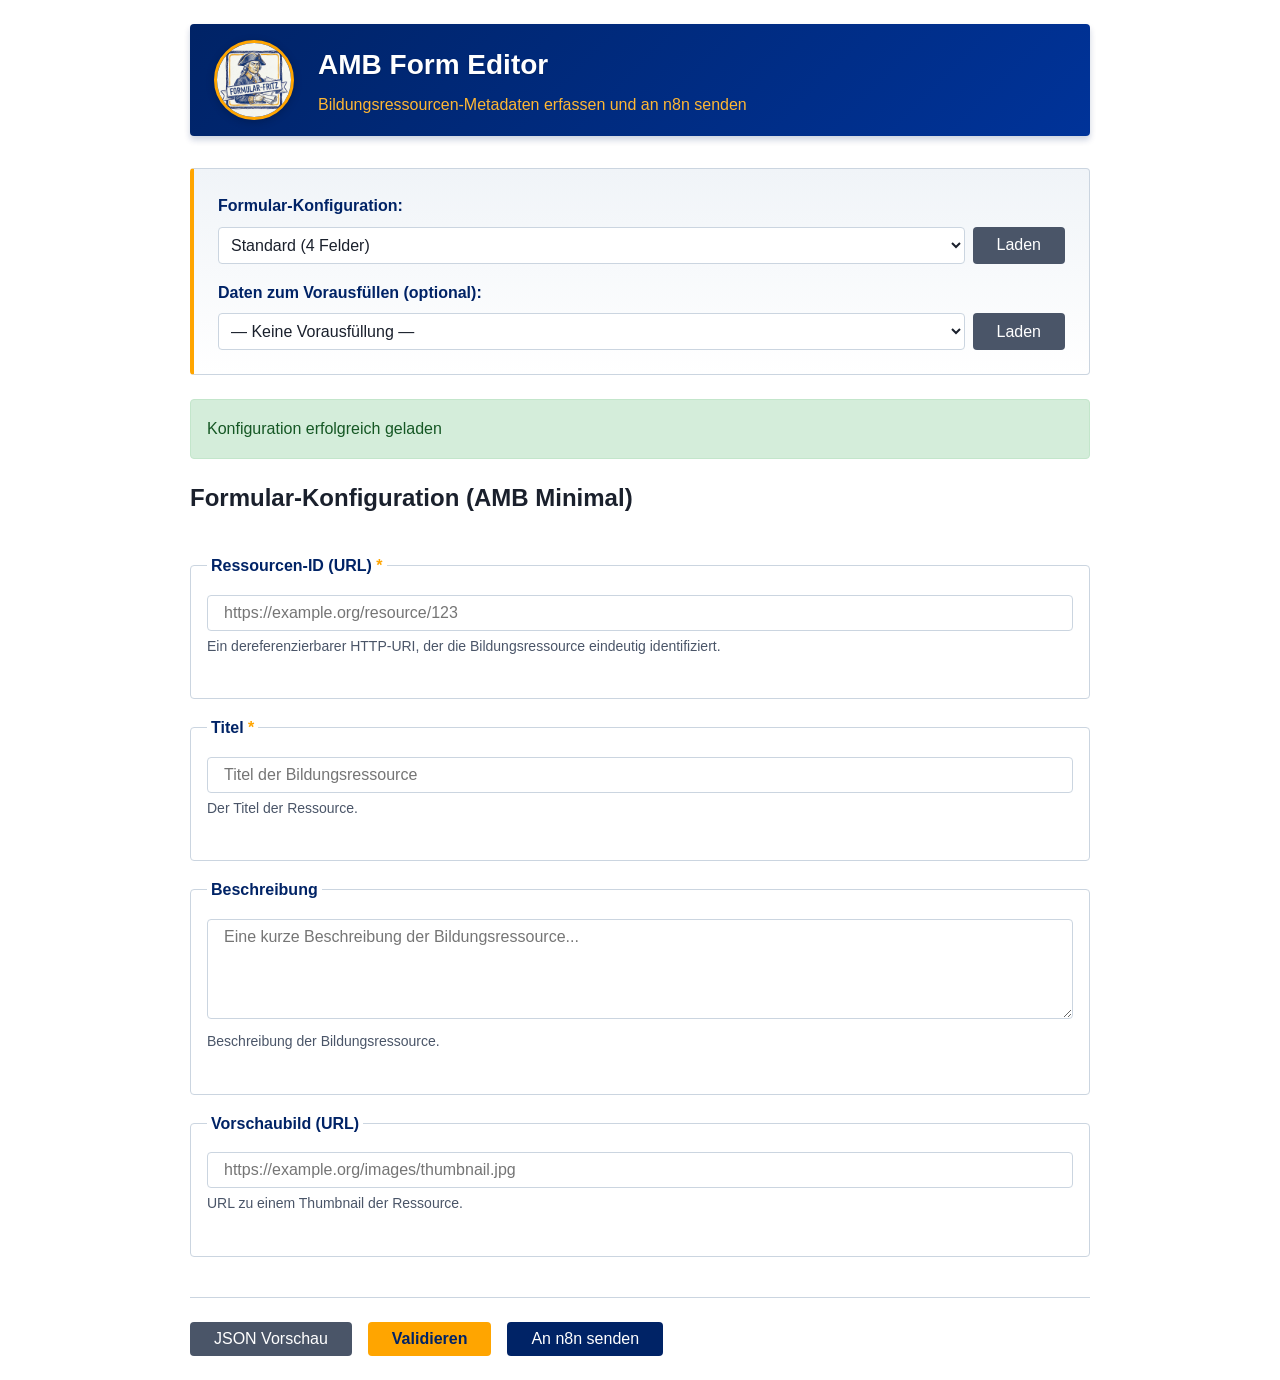
==== index.html @ 4264b277 "Initial commit: AMB Form Editor - Modularer Form Editor für AMB-konforme Metadaten - MD-basierte Kon" ====
<!DOCTYPE html>
<html lang="de">
<head>
    <meta charset="UTF-8">
    <meta name="viewport" content="width=device-width, initial-scale=1.0">
    <title>AMB Form Editor</title>
    <link rel="stylesheet" href="css/form-editor.css">
</head>
<body>
    <div class="form-editor-container">
        <header class="form-editor-header">
            <img src="assets/Formular-Fritz.jpg" alt="Formular-Fritz" class="mascot">
            <div class="header-text">
                <h1>AMB Form Editor</h1>
                <p>Bildungsressourcen-Metadaten erfassen und an n8n senden</p>
            </div>
        </header>

        <!-- Config Loader -->
        <section class="config-loader">
            <!-- Konfiguration -->
            <div class="loader-row">
                <label>Formular-Konfiguration:</label>
                <div class="input-group">
                    <select id="config-preset" class="preset-select">
                        <option value="">— Vorlage wählen —</option>
                        <option value="config/form-config.md">Standard (4 Felder)</option>
                        <option value="config/form-config-minimal.md">Minimal (nur Pflicht)</option>
                        <option value="config/form-config-extended.md">Erweitert (10 Felder)</option>
                        <option value="custom">Eigene URL eingeben...</option>
                    </select>
                    <input type="url" id="config-url" placeholder="URL zur Config-MD..." style="display: none;">
                    <button type="button" id="load-config-btn" class="btn btn-secondary">Laden</button>
                </div>
            </div>

            <!-- Daten -->
            <div class="loader-row">
                <label>Daten zum Vorausfüllen (optional):</label>
                <div class="input-group">
                    <select id="data-preset" class="preset-select">
                        <option value="">— Keine Vorausfüllung —</option>
                        <option value="data/example-entry.md">Beispiel: Reformation</option>
                        <option value="custom">Eigene URL eingeben...</option>
                    </select>
                    <input type="url" id="data-url" placeholder="URL zur Daten-MD..." style="display: none;">
                    <button type="button" id="load-data-btn" class="btn btn-secondary">Laden</button>
                </div>
            </div>
        </section>

        <!-- Status -->
        <div id="status-container"></div>

        <!-- Form Container -->
        <main id="form-container">
            <div class="loading-indicator">
                <div class="loading-spinner"></div>
                <span>Lade Konfiguration...</span>
            </div>
        </main>

        <!-- JSON Preview -->
        <section id="json-preview" class="json-preview" style="display: none;">
            <h3>JSON Vorschau</h3>
            <pre id="json-output"></pre>
        </section>

        <!-- Validation Results -->
        <section id="validation-results" style="display: none;"></section>
    </div>

    <!-- Module laden -->
    <script src="js/md-parser.js"></script>
    <script src="js/form-generator.js"></script>
    <script src="js/json-builder.js"></script>
    <script src="js/api-client.js"></script>

    <!-- App-Logik -->
    <script>
        /**
         * AMB Form Editor - Hauptanwendung
         */
        (function() {
            'use strict';

            // State
            let currentConfig = null;
            let currentData = null;

            // DOM Elements
            const formContainer = document.getElementById('form-container');
            const statusContainer = document.getElementById('status-container');
            const jsonPreview = document.getElementById('json-preview');
            const jsonOutput = document.getElementById('json-output');
            const validationResults = document.getElementById('validation-results');
            const configUrlInput = document.getElementById('config-url');
            const dataUrlInput = document.getElementById('data-url');
            const configPreset = document.getElementById('config-preset');
            const dataPreset = document.getElementById('data-preset');

            /**
             * Gibt die aktuelle Config-URL zurück (aus Dropdown oder Input)
             */
            function getConfigUrl() {
                const preset = configPreset.value;
                if (preset === 'custom') {
                    return configUrlInput.value.trim();
                }
                return preset;
            }

            /**
             * Gibt die aktuelle Data-URL zurück (aus Dropdown oder Input)
             */
            function getDataUrl() {
                const preset = dataPreset.value;
                if (preset === 'custom') {
                    return dataUrlInput.value.trim();
                }
                return preset;
            }

            /**
             * Toggle für Custom-URL-Input
             */
            function setupPresetToggles() {
                configPreset.addEventListener('change', () => {
                    configUrlInput.style.display = configPreset.value === 'custom' ? 'block' : 'none';
                    if (configPreset.value === 'custom') {
                        configUrlInput.focus();
                    }
                });

                dataPreset.addEventListener('change', () => {
                    dataUrlInput.style.display = dataPreset.value === 'custom' ? 'block' : 'none';
                    if (dataPreset.value === 'custom') {
                        dataUrlInput.focus();
                    }
                });
            }

            /**
             * Zeigt eine Statusmeldung an
             */
            function showStatus(message, type = 'info') {
                statusContainer.innerHTML = `
                    <div class="status-message ${type}">
                        ${message}
                    </div>
                `;
                
                // Automatisch ausblenden nach 5 Sekunden (außer bei Fehlern)
                if (type !== 'error') {
                    setTimeout(() => {
                        statusContainer.innerHTML = '';
                    }, 5000);
                }
            }

            /**
             * Lädt die Konfiguration
             */
            async function loadConfig() {
                const url = getConfigUrl();
                if (!url) {
                    showStatus('Bitte eine Konfiguration auswählen oder URL eingeben', 'warning');
                    return;
                }

                try {
                    formContainer.innerHTML = `
                        <div class="loading-indicator">
                            <div class="loading-spinner"></div>
                            <span>Lade Konfiguration...</span>
                        </div>
                    `;

                    currentConfig = await MDParser.loadFromURL(url);
                    
                    // API-Client konfigurieren
                    if (currentConfig.endpoint) {
                        APIClient.configure({
                            url: currentConfig.endpoint.url,
                            method: currentConfig.endpoint.method || 'POST',
                            contentType: currentConfig.endpoint.contenttype || 'application/json'
                        });
                    }

                    // Formular generieren
                    generateForm();
                    showStatus('Konfiguration erfolgreich geladen', 'success');

                } catch (error) {
                    showStatus(`Fehler beim Laden der Konfiguration: ${error.message}`, 'error');
                    formContainer.innerHTML = `
                        <div class="status-message error">
                            Konfiguration konnte nicht geladen werden. 
                            Bitte prüfen Sie die URL und versuchen Sie es erneut.
                        </div>
                    `;
                }
            }

            /**
             * Lädt Daten zum Vorausfüllen
             */
            async function loadData() {
                const url = getDataUrl();
                if (!url) {
                    showStatus('Bitte Daten auswählen oder URL eingeben', 'warning');
                    return;
                }

                try {
                    currentData = await MDParser.loadFromURL(url);
                    
                    // Formular mit Daten füllen
                    const form = document.getElementById('amb-form');
                    if (form && currentData.values) {
                        FormGenerator.fillForm(form, currentData.values);
                        showStatus('Daten erfolgreich geladen', 'success');
                    }

                } catch (error) {
                    showStatus(`Fehler beim Laden der Daten: ${error.message}`, 'error');
                }
            }

            /**
             * Generiert das Formular
             */
            function generateForm() {
                if (!currentConfig) return;

                const form = FormGenerator.generate(currentConfig, formContainer);
                
                // Event Listeners
                form.addEventListener('submit', handleSubmit);
                
                document.getElementById('preview-btn').addEventListener('click', showPreview);
                document.getElementById('validate-btn').addEventListener('click', validateForm);
            }

            /**
             * Zeigt die JSON-Vorschau
             */
            function showPreview() {
                const form = document.getElementById('amb-form');
                const values = FormGenerator.getFormValues(form);
                const json = JSONBuilder.build(values, currentConfig?.defaults || {});
                
                jsonOutput.innerHTML = JSONBuilder.formatWithHighlighting(json);
                jsonPreview.style.display = 'block';
                
                // Zur Vorschau scrollen
                jsonPreview.scrollIntoView({ behavior: 'smooth' });
            }

            /**
             * Validiert das Formular
             */
            function validateForm() {
                const form = document.getElementById('amb-form');
                const values = FormGenerator.getFormValues(form);
                const json = JSONBuilder.build(values, currentConfig?.defaults || {});
                const result = JSONBuilder.validate(json);

                // Felder markieren
                document.querySelectorAll('.form-field').forEach(field => {
                    field.classList.remove('is-valid', 'is-invalid');
                    field.querySelector('.validation-feedback').textContent = '';
                });

                if (result.valid) {
                    showStatus('✓ Validierung erfolgreich! Das JSON ist AMB-konform.', 'success');
                    validationResults.style.display = 'none';
                    
                    // Alle Felder als valide markieren
                    document.querySelectorAll('.form-field').forEach(field => {
                        const input = field.querySelector('input, textarea, select');
                        if (input && input.value) {
                            field.classList.add('is-valid');
                        }
                    });
                } else {
                    validationResults.innerHTML = `
                        <div class="status-message error">
                            <strong>Validierungsfehler:</strong>
                            <ul>
                                ${result.errors.map(e => `<li>${e}</li>`).join('')}
                            </ul>
                        </div>
                    `;
                    validationResults.style.display = 'block';

                    // Fehlerhafte Felder markieren
                    result.errors.forEach(error => {
                        const fieldName = error.split(' ')[0].toLowerCase();
                        const field = document.querySelector(`[data-field="${fieldName}"]`);
                        if (field) {
                            field.classList.add('is-invalid');
                            field.querySelector('.validation-feedback').textContent = error;
                        }
                    });
                }

                return result.valid;
            }

            /**
             * Sendet das Formular
             */
            async function handleSubmit(e) {
                e.preventDefault();

                // Erst validieren
                if (!validateForm()) {
                    showStatus('Bitte korrigieren Sie die Validierungsfehler', 'warning');
                    return;
                }

                const form = document.getElementById('amb-form');
                const values = FormGenerator.getFormValues(form);
                const json = JSONBuilder.build(values, currentConfig?.defaults || {});

                const submitBtn = document.getElementById('submit-btn');
                const originalText = submitBtn.textContent;
                submitBtn.disabled = true;
                submitBtn.textContent = 'Sende...';

                try {
                    const response = await APIClient.send(json);
                    showStatus('✓ Daten erfolgreich gesendet!', 'success');
                    console.log('Response:', response);

                } catch (error) {
                    showStatus(`Fehler beim Senden: ${error.message}`, 'error');
                    console.error('Send error:', error);

                } finally {
                    submitBtn.disabled = false;
                    submitBtn.textContent = originalText;
                }
            }

            /**
             * URL-Parameter auswerten
             */
            function parseURLParams() {
                const params = new URLSearchParams(window.location.search);
                
                if (params.has('config')) {
                    const configValue = params.get('config');
                    // Prüfen ob es ein Preset ist
                    const isPreset = Array.from(configPreset.options).some(opt => opt.value === configValue);
                    if (isPreset) {
                        configPreset.value = configValue;
                    } else {
                        configPreset.value = 'custom';
                        configUrlInput.value = configValue;
                        configUrlInput.style.display = 'block';
                    }
                }
                
                if (params.has('data')) {
                    const dataValue = params.get('data');
                    // Prüfen ob es ein Preset ist
                    const isPreset = Array.from(dataPreset.options).some(opt => opt.value === dataValue);
                    if (isPreset) {
                        dataPreset.value = dataValue;
                    } else {
                        dataPreset.value = 'custom';
                        dataUrlInput.value = dataValue;
                        dataUrlInput.style.display = 'block';
                    }
                }

                // Automatisch laden wenn Parameter vorhanden
                if (params.has('config')) {
                    loadConfig().then(() => {
                        if (params.has('data')) {
                            loadData();
                        }
                    });
                }
            }

            // Event Listeners
            document.getElementById('load-config-btn').addEventListener('click', loadConfig);
            document.getElementById('load-data-btn').addEventListener('click', loadData);

            // Preset-Toggles initialisieren
            setupPresetToggles();

            // Initialisierung
            parseURLParams();

            // Falls keine URL-Parameter, setze Standard-Preset und lade
            if (!window.location.search) {
                configPreset.value = 'config/form-config.md';
                loadConfig();
            }

        })();
    </script>
</body>
</html>
---- css/form-editor.css ----
/**
 * Form Editor Styles
 * Modulares CSS für das AMB-Formular-System
 */

/* ========================================
   CSS Custom Properties (Theming)
   ======================================== */
:root {
    --color-primary: #002366;
    --color-primary-hover: #001a4d;
    --color-primary-light: #003399;
    --color-accent: #FFA500;
    --color-accent-hover: #e69500;
    --color-accent-light: #FFB733;
    --color-secondary: #4a5568;
    --color-success: #28a745;
    --color-danger: #dc3545;
    --color-warning: #FFA500;
    --color-info: #002366;
    
    --color-bg: #ffffff;
    --color-bg-alt: #f0f4f8;
    --color-border: #cbd5e0;
    --color-text: #1a202c;
    --color-text-muted: #4a5568;
    
    --font-family: -apple-system, BlinkMacSystemFont, "Segoe UI", Roboto, "Helvetica Neue", Arial, sans-serif;
    --font-size-base: 1rem;
    --font-size-sm: 0.875rem;
    --font-size-lg: 1.125rem;
    
    --spacing-xs: 0.25rem;
    --spacing-sm: 0.5rem;
    --spacing-md: 1rem;
    --spacing-lg: 1.5rem;
    --spacing-xl: 2rem;
    
    --border-radius: 4px;
    --box-shadow: 0 2px 4px rgba(0, 0, 0, 0.1);
    --transition: 0.2s ease-in-out;
}

/* Dark Mode Support */
@media (prefers-color-scheme: dark) {
    :root {
        --color-bg: #0d1421;
        --color-bg-alt: #1a2744;
        --color-border: #2d3e5f;
        --color-text: #e8ecf1;
        --color-text-muted: #94a3b8;
        --color-primary-light: #3366cc;
        --color-accent-light: #ffb84d;
    }
}

/* ========================================
   Base Styles
   ======================================== */
* {
    box-sizing: border-box;
}

body {
    font-family: var(--font-family);
    font-size: var(--font-size-base);
    line-height: 1.6;
    color: var(--color-text);
    background-color: var(--color-bg);
    margin: 0;
    padding: var(--spacing-lg);
}

/* ========================================
   Layout
   ======================================== */
.form-editor-container {
    max-width: 900px;
    margin: 0 auto;
}

.form-editor-header {
    display: flex;
    align-items: center;
    gap: var(--spacing-lg);
    margin-bottom: var(--spacing-xl);
    padding: var(--spacing-md) var(--spacing-lg);
    background: linear-gradient(135deg, var(--color-primary) 0%, var(--color-primary-light) 100%);
    border-radius: var(--border-radius);
    box-shadow: 0 4px 6px rgba(0, 35, 102, 0.2);
}

.form-editor-header .mascot {
    width: 80px;
    height: 80px;
    border-radius: 50%;
    border: 3px solid var(--color-accent);
    box-shadow: 0 2px 8px rgba(0, 0, 0, 0.2);
    object-fit: cover;
    flex-shrink: 0;
}

.form-editor-header .header-text {
    flex: 1;
}

.form-editor-header h1 {
    margin: 0 0 var(--spacing-xs);
    color: #ffffff;
    font-size: 1.75rem;
    text-shadow: 0 1px 2px rgba(0, 0, 0, 0.2);
}

.form-editor-header p {
    margin: 0;
    color: var(--color-accent-light);
    font-size: var(--font-size-base);
}

/* ========================================
   Loading State
   ======================================== */
.loading-indicator {
    display: flex;
    align-items: center;
    justify-content: center;
    padding: var(--spacing-xl);
    color: var(--color-text-muted);
}

.loading-spinner {
    width: 24px;
    height: 24px;
    border: 3px solid var(--color-border);
    border-top-color: var(--color-primary);
    border-radius: 50%;
    animation: spin 1s linear infinite;
    margin-right: var(--spacing-sm);
}

@keyframes spin {
    to { transform: rotate(360deg); }
}

/* ========================================
   Form Fields
   ======================================== */
.amb-form {
    display: flex;
    flex-direction: column;
    gap: var(--spacing-md);
}

.form-field {
    border: 1px solid var(--color-border);
    border-radius: var(--border-radius);
    padding: var(--spacing-md);
    margin: 0;
    background: var(--color-bg);
    transition: border-color var(--transition), box-shadow var(--transition);
}

.form-field:focus-within {
    border-color: var(--color-primary);
    box-shadow: 0 0 0 3px rgba(0, 35, 102, 0.15);
}

.form-field legend {
    font-weight: 600;
    font-size: var(--font-size-base);
    padding: 0 var(--spacing-xs);
    color: var(--color-primary);
}

.form-field .required {
    color: var(--color-accent);
    font-weight: bold;
}

.form-field input,
.form-field textarea,
.form-field select {
    width: 100%;
    padding: var(--spacing-sm) var(--spacing-md);
    border: 1px solid var(--color-border);
    border-radius: var(--border-radius);
    font-family: inherit;
    font-size: var(--font-size-base);
    background: var(--color-bg);
    color: var(--color-text);
    transition: border-color var(--transition);
}

.form-field input:focus,
.form-field textarea:focus,
.form-field select:focus {
    outline: none;
    border-color: var(--color-primary);
}

.form-field textarea {
    resize: vertical;
    min-height: 100px;
}

.form-field .help-text {
    display: block;
    margin-top: var(--spacing-xs);
    font-size: var(--font-size-sm);
    color: var(--color-text-muted);
}

/* ========================================
   Validation Feedback
   ======================================== */
.validation-feedback {
    margin-top: var(--spacing-xs);
    font-size: var(--font-size-sm);
    min-height: 1.5em;
}

.form-field.is-valid input,
.form-field.is-valid textarea {
    border-color: var(--color-success);
}

.form-field.is-invalid input,
.form-field.is-invalid textarea {
    border-color: var(--color-danger);
}

.form-field.is-invalid .validation-feedback {
    color: var(--color-danger);
}

.form-field.is-valid .validation-feedback {
    color: var(--color-success);
}

/* ========================================
   Buttons
   ======================================== */
.button-container {
    display: flex;
    gap: var(--spacing-md);
    margin-top: var(--spacing-lg);
    padding-top: var(--spacing-lg);
    border-top: 1px solid var(--color-border);
    flex-wrap: wrap;
}

.btn {
    display: inline-flex;
    align-items: center;
    justify-content: center;
    padding: var(--spacing-sm) var(--spacing-lg);
    font-family: inherit;
    font-size: var(--font-size-base);
    font-weight: 500;
    text-decoration: none;
    border: none;
    border-radius: var(--border-radius);
    cursor: pointer;
    transition: background-color var(--transition), transform var(--transition);
}

.btn:hover {
    transform: translateY(-1px);
}

.btn:active {
    transform: translateY(0);
}

.btn:disabled {
    opacity: 0.6;
    cursor: not-allowed;
    transform: none;
}

.btn-primary {
    background-color: var(--color-primary);
    color: white;
}

.btn-primary:hover:not(:disabled) {
    background-color: var(--color-primary-hover);
}

.btn-secondary {
    background-color: var(--color-secondary);
    color: white;
}

.btn-secondary:hover:not(:disabled) {
    background-color: #3d4852;
}

.btn-info {
    background-color: var(--color-accent);
    color: var(--color-primary);
    font-weight: 600;
}

.btn-info:hover:not(:disabled) {
    background-color: var(--color-accent-hover);
}

.btn-success {
    background-color: var(--color-success);
    color: white;
}

.btn-danger {
    background-color: var(--color-danger);
    color: white;
}

.btn-accent {
    background-color: var(--color-accent);
    color: var(--color-primary);
    font-weight: 600;
}

.btn-accent:hover:not(:disabled) {
    background-color: var(--color-accent-hover);
}

/* ========================================
   JSON Preview
   ======================================== */
.json-preview {
    margin-top: var(--spacing-lg);
    padding: var(--spacing-md);
    background: var(--color-bg-alt);
    border: 1px solid var(--color-border);
    border-radius: var(--border-radius);
}

.json-preview h3 {
    margin: 0 0 var(--spacing-md);
    font-size: var(--font-size-lg);
}

.json-preview pre {
    margin: 0;
    padding: var(--spacing-md);
    background: #1e1e1e;
    color: #d4d4d4;
    border-radius: var(--border-radius);
    overflow-x: auto;
    font-family: "Fira Code", "Consolas", monospace;
    font-size: var(--font-size-sm);
    line-height: 1.5;
}

/* JSON Syntax Highlighting */
.json-key { color: #9cdcfe; }
.json-string { color: #ce9178; }
.json-number { color: #b5cea8; }
.json-boolean { color: #569cd6; }
.json-null { color: #569cd6; }

/* ========================================
   Status Messages
   ======================================== */
.status-message {
    padding: var(--spacing-md);
    border-radius: var(--border-radius);
    margin-top: var(--spacing-md);
    display: flex;
    align-items: center;
    gap: var(--spacing-sm);
}

.status-message.success {
    background-color: #d4edda;
    color: #155724;
    border: 1px solid #c3e6cb;
}

.status-message.error {
    background-color: #f8d7da;
    color: #721c24;
    border: 1px solid #f5c6cb;
}

.status-message.warning {
    background-color: #fff3cd;
    color: #856404;
    border: 1px solid #ffeeba;
}

.status-message.info {
    background-color: #d1ecf1;
    color: #0c5460;
    border: 1px solid #bee5eb;
}

/* ========================================
   Config Loader
   ======================================== */
.config-loader {
    background: linear-gradient(180deg, var(--color-bg-alt) 0%, var(--color-bg) 100%);
    padding: var(--spacing-lg);
    border-radius: var(--border-radius);
    margin-bottom: var(--spacing-lg);
    border: 1px solid var(--color-border);
    border-left: 4px solid var(--color-accent);
}

.config-loader .loader-row {
    margin-bottom: var(--spacing-md);
}

.config-loader .loader-row:last-child {
    margin-bottom: 0;
}

.config-loader label {
    display: block;
    margin-bottom: var(--spacing-sm);
    font-weight: 600;
    color: var(--color-primary);
}

.config-loader .input-group {
    display: flex;
    gap: var(--spacing-sm);
    flex-wrap: wrap;
}

.config-loader .preset-select {
    flex: 1;
    min-width: 200px;
    padding: var(--spacing-sm);
    border: 1px solid var(--color-border);
    border-radius: var(--border-radius);
    background: var(--color-bg);
    color: var(--color-text);
    font-family: inherit;
    font-size: var(--font-size-base);
    cursor: pointer;
}

.config-loader .preset-select:focus {
    outline: none;
    border-color: var(--color-primary);
}

.config-loader input[type="text"],
.config-loader input[type="url"] {
    flex: 1;
    min-width: 200px;
    padding: var(--spacing-sm);
    border: 1px solid var(--color-border);
    border-radius: var(--border-radius);
    background: var(--color-bg);
    color: var(--color-text);
    font-family: inherit;
    font-size: var(--font-size-base);
}

/* ========================================
   Responsive
   ======================================== */
@media (max-width: 600px) {
    body {
        padding: var(--spacing-md);
    }
    
    .button-container {
        flex-direction: column;
    }
    
    .btn {
        width: 100%;
    }
    
    .config-loader .input-group {
        flex-direction: column;
    }
}
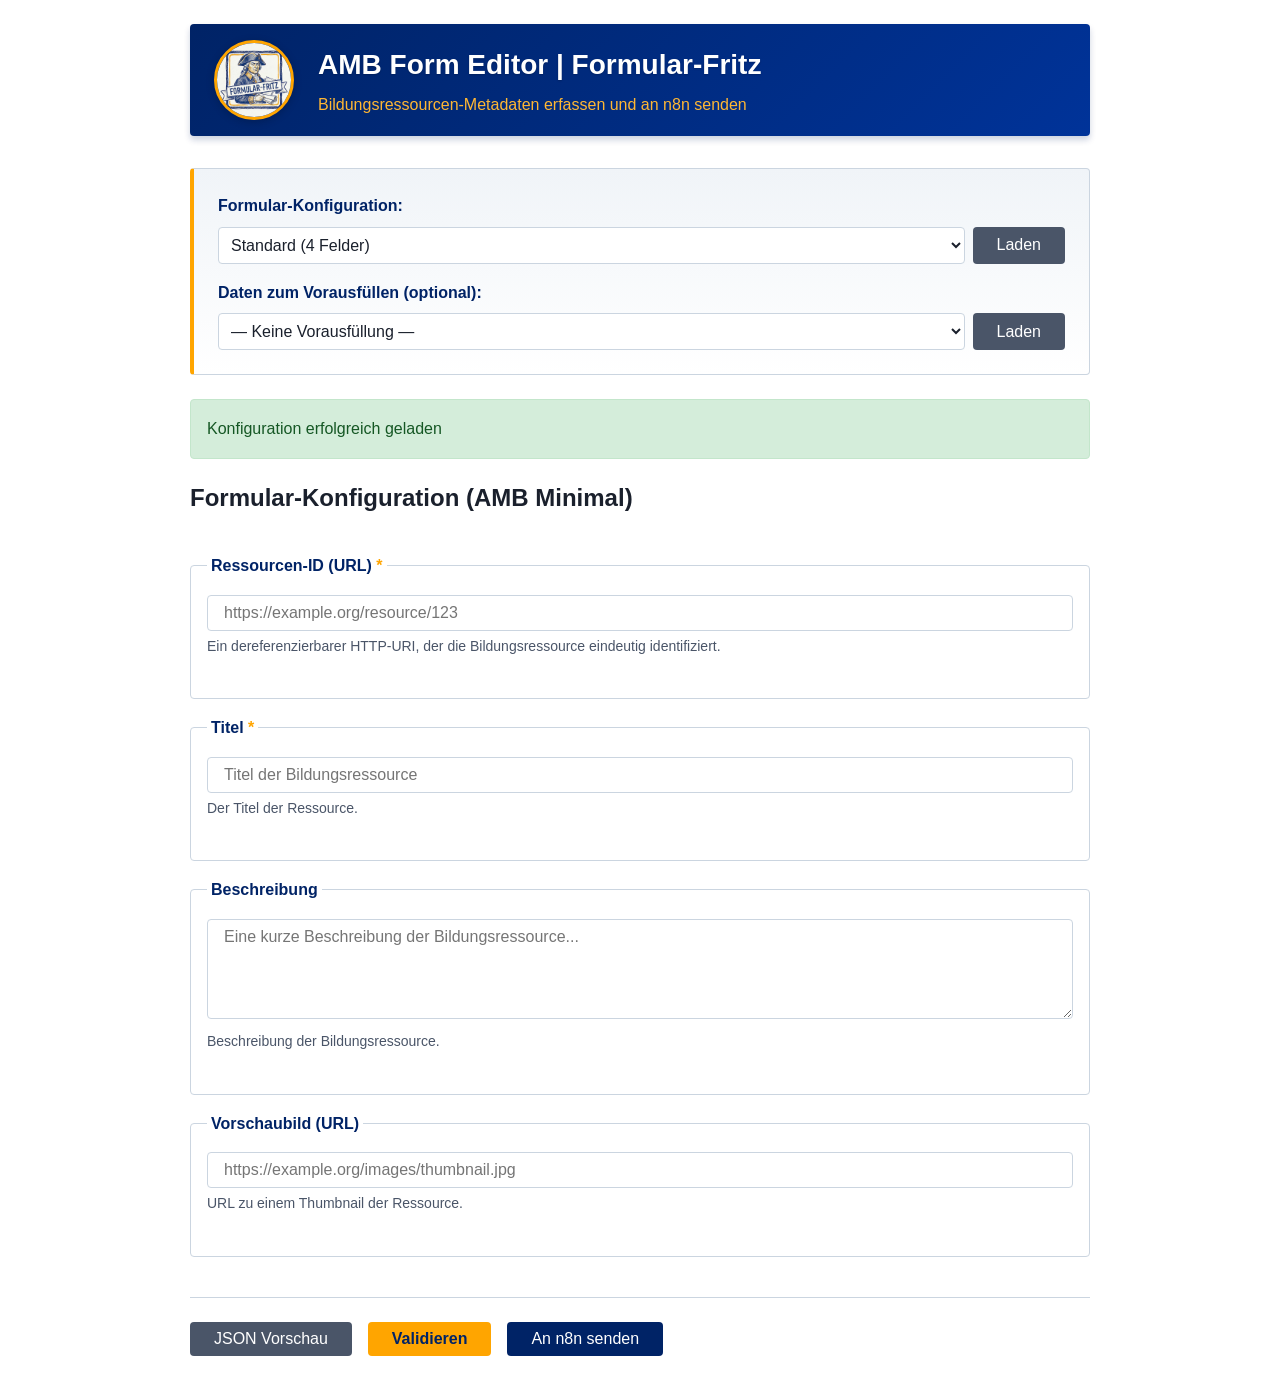
==== commit d2ee6386: "Update JSON-LD format to schema.org standard - Changed JSON structure from AMB array format to schem" ====
--- a/index.html
+++ b/index.html
@@ -3,7 +3,7 @@
 <head>
     <meta charset="UTF-8">
     <meta name="viewport" content="width=device-width, initial-scale=1.0">
-    <title>AMB Form Editor</title>
+    <title>AMB Form Editor | Formular-Fritz</title>
     <link rel="stylesheet" href="css/form-editor.css">
 </head>
 <body>
@@ -11,7 +11,7 @@
         <header class="form-editor-header">
             <img src="assets/Formular-Fritz.jpg" alt="Formular-Fritz" class="mascot">
             <div class="header-text">
-                <h1>AMB Form Editor</h1>
+                <h1>AMB Form Editor | Formular-Fritz</h1>
                 <p>Bildungsressourcen-Metadaten erfassen und an n8n senden</p>
             </div>
         </header>
